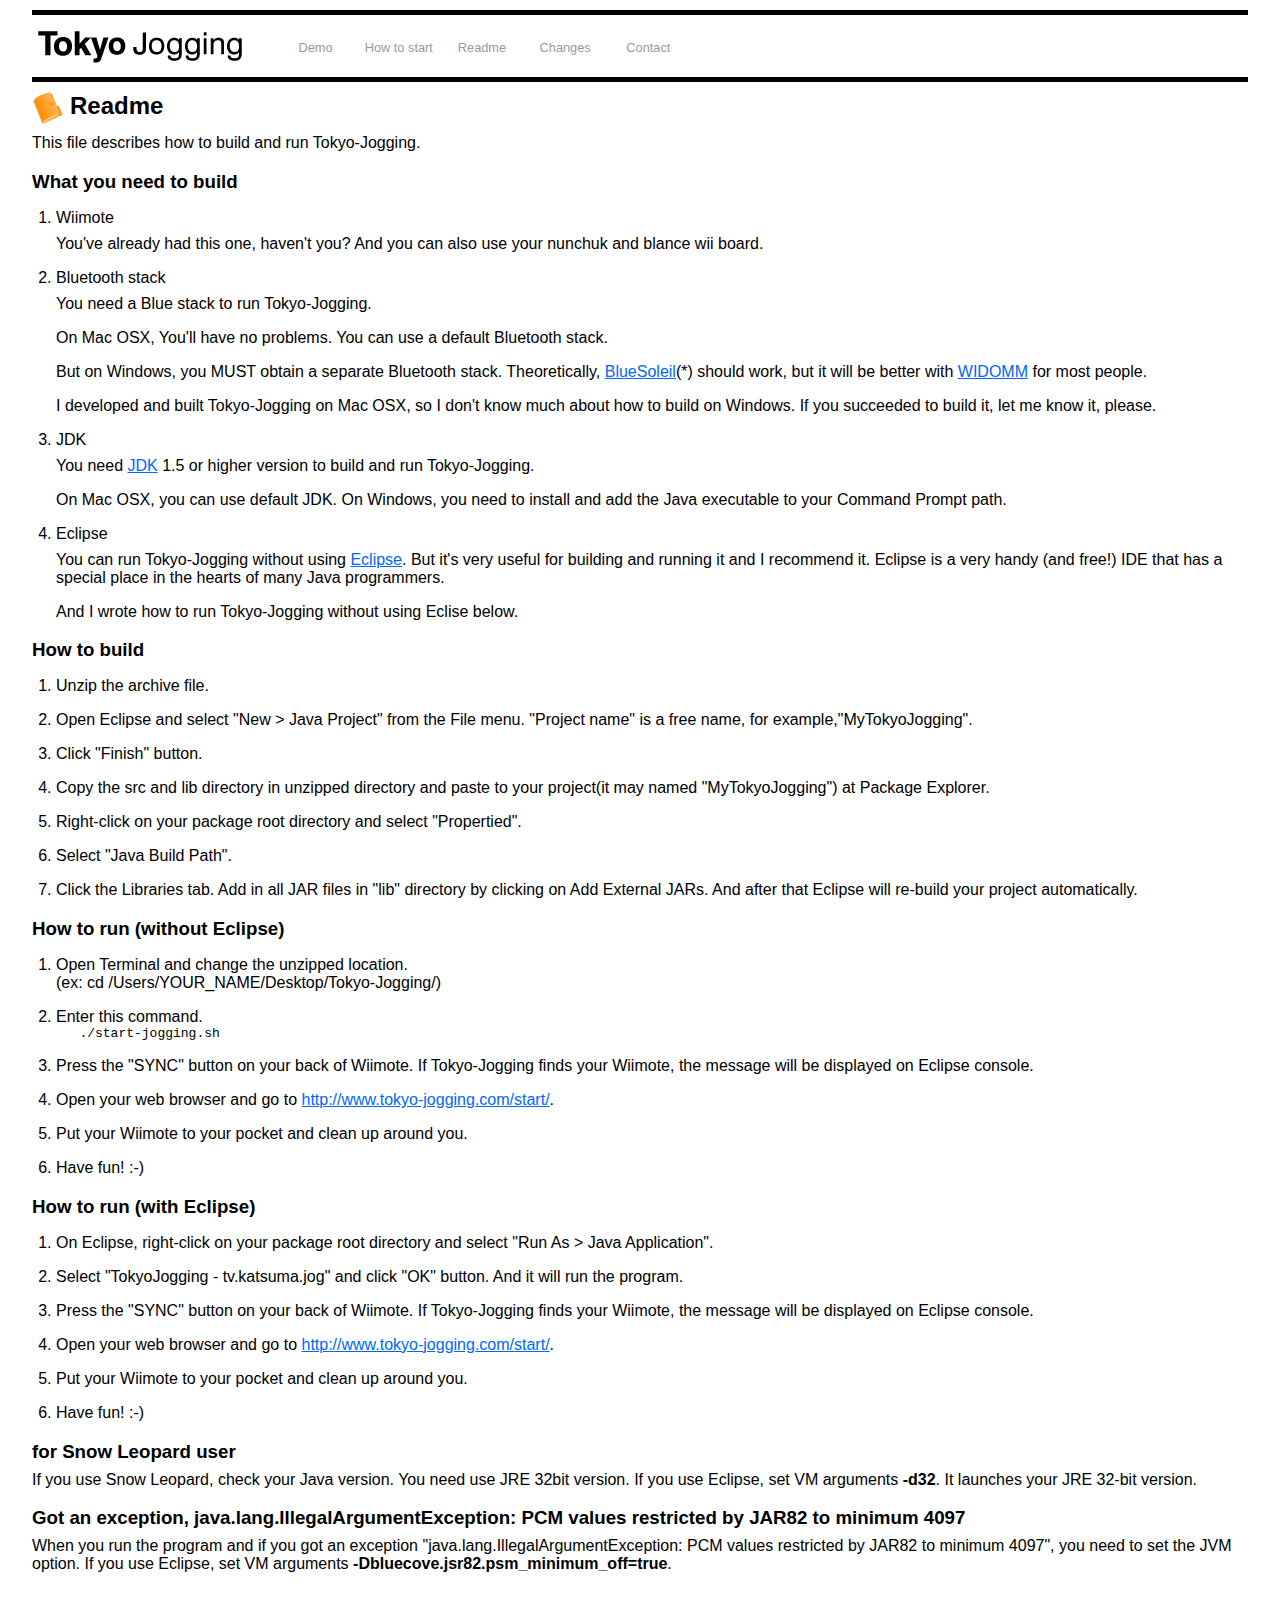
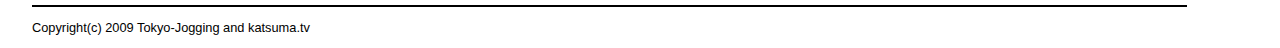
==== www/readme/index.html @ c6d5525a "move directory" ====
<!DOCTYPE HTML PUBLIC "-//W3C//DTD XHTML 4.01//EN" "http://www.w3.org/TR/html4/strict.dtd">
<html lang="en">
    <head>
        <meta http-equiv="Content-Type" content="text/html; charset=utf-8" />
        <meta name="keywords" content="Tokyo-Jogging, Wii, Wiimote, Balance Wii Board, Google street view" />
        <meta name="description" content="Tokyo-Jogging is a mashup project using wiimote and google street view." />
        <link rel="alternate" type="application/xml" href="http://www.tokyo-jogging.com/index.xml" title="RSS 2.0" />
        <link rel="stylesheet" type="text/css" href="../css/common.css?08090901" />
        <link rel="shortcut icon" type="image/x-icon" id="favicon" href="../favicon.ico" />
        <title>Readme : Tokyo-Jogging</title>
    </head>

    <body>

    <div id="wrapper">

        <!-- Header  -->
        <div id="header">
            <h1><a href="../"><span>Tokyo-Jogging</span></a></h1>
            <div id="menu">
                <ul>
                    <li><a href="../#demo">Demo</a></li>
                    <li><a href="../#howto">How to start</a></li>
                    <li><a href="../#readme">Readme</a></li>
                    <li><a href="../#changes">Changes</a></li>
                    <li><a href="../#contacts">Contact</a></li>
                </ul>
            </div>

        </div>


        <div class="cont">

            <h2 id="readme">Readme</h2>

            <p>This file describes how to build and run Tokyo-Jogging.</p>

            <h3> What you need to build</h3>


            <ol>
            <li>Wiimote</li>
            <p>You've already had this one, haven't you? And you can also use your nunchuk and blance wii board.</p>


            <li>Bluetooth stack</li>
            <p>You need a Blue stack to run Tokyo-Jogging.</p>

            <p>On Mac OSX, You'll have no problems.
            You can use a default Bluetooth stack. </p>

            <p>But on Windows, you MUST obtain a separate Bluetooth stack.
            Theoretically, <a href="http://www.bluesoleil.com/download/">BlueSoleil</a>(*) should work,
            but it will be better with <a href="http://www.broadcom.com/products/bluetooth_update.php">WIDOMM</a> for most people.</p>

            <p>I developed and built Tokyo-Jogging on Mac OSX,
            so I don't know much about how to build on Windows.
            If you succeeded to build it, let me know it, please. </p>


            <li>JDK</li>
            <p>You need <a href="http://java.sun.com/javase/downloads/index.jsp">JDK</a> 1.5 or higher version to build and run Tokyo-Jogging.</p>

            <p>On Mac OSX, you can use default JDK.
            On Windows, you need to install and add the Java executable
            to your Command Prompt path.</p>


            <li>Eclipse</li>

            <p>
            You can run Tokyo-Jogging without using <a href="http://www.eclipse.org/downloads/">Eclipse</a>.
            But it's very useful for building and running it and I recommend it.
            Eclipse is a very handy (and free!) IDE that has a special place
            in the hearts of many Java programmers.</p>

            <p>And I wrote how to run Tokyo-Jogging without using Eclise below.</p>

            </ol>


            <h3>How to build</h3>

            <ol>
            <li>Unzip the archive file.</li>

            <li>Open Eclipse and select "New > Java Project" from the File menu.
               "Project name" is a free name, for example,"MyTokyoJogging".</li>

            <li>Click "Finish" button.</li>

            <li>Copy the src and lib directory in unzipped directory
               and paste to your project(it may named "MyTokyoJogging") at Package Explorer.</li>

            <li>Right-click on your package root directory and select "Propertied".</li>

            <li>Select "Java Build Path".</li>

            <li>Click the Libraries tab. Add in all JAR files in "lib" directory by clicking on Add External JARs.
               And after that Eclipse will re-build your project automatically.</li>

            </ol>

            <h3>How to run (without Eclipse)</h3>
            <ol>
            <li>
            Open Terminal and change the unzipped location.<br />
               (ex: cd /Users/YOUR_NAME/Desktop/Tokyo-Jogging/)</li>

            <li>
            Enter this command.
            <pre>   ./start-jogging.sh</pre>
            </li>

            <li>Press the "SYNC" button on your back of Wiimote.
               If Tokyo-Jogging finds your Wiimote, the message will be displayed on Eclipse console.</li>


            <li>Open your web browser and go to <a href="http://www.tokyo-jogging.com/start/">http://www.tokyo-jogging.com/start/</a>.</li>


            <li>Put your Wiimote to your pocket and clean up around you.</li>


            <li>Have fun! :-)</li>

            </ol>





            <h3>How to run (with Eclipse)</h3>

            <ol>

            <li>On Eclipse, right-click on your package root directory and select "Run As > Java Application".</li>

            <li>Select "TokyoJogging - tv.katsuma.jog" and click "OK" button.
               And it will run the program.</li>

            <li>Press the "SYNC" button on your back of Wiimote.
               If Tokyo-Jogging finds your Wiimote, the message will be displayed on Eclipse console.</li>

            <li>Open your web browser and go to <a href="http://www.tokyo-jogging.com/start/">http://www.tokyo-jogging.com/start/</a>.</li>

            <li>Put your Wiimote to your pocket and clean up around you.</li>

            <li>Have fun! :-)</li>

            </ol>

            <h3>for Snow Leopard user</h3>
            <p>If you use Snow Leopard, check your Java version. You need use JRE 32bit version. If you use Eclipse, set VM arguments <strong>-d32</strong>. It launches your JRE 32-bit version.</p>


            <h3>Got an exception, java.lang.IllegalArgumentException: PCM values restricted by JAR82 to minimum 4097</h3>
            <p>When you run the program and if you got an exception "java.lang.IllegalArgumentException: PCM values restricted by JAR82 to minimum 4097", you need to set the JVM option. If you use Eclipse, set VM arguments <strong>-Dbluecove.jsr82.psm_minimum_off=true</strong>. </p>

            <script type="text/javascript"><!--
            google_ad_client = "pub-4582773532678917";
            /* 468x60_tokyo_jogging_08/09/30 */
            google_ad_slot = "9022390934";
            google_ad_width = 468;
            google_ad_height = 60;
            //-->
            </script>
            <script type="text/javascript"
            src="http://pagead2.googlesyndication.com/pagead/show_ads.js">
            </script>

        </div>

        <!-- Footer  -->
        <div id="footer">
            <p id="copyright">Copyright(c) 2009 Tokyo-Jogging and katsuma.tv</p>
        </div>

    </div>

<script type="text/javascript">
var gaJsHost = (("https:" == document.location.protocol) ? "https://ssl." : "http://www.");
document.write(unescape("%3Cscript src='" + gaJsHost + "google-analytics.com/ga.js' type='text/javascript'%3E%3C/script%3E"));
</script>
<script type="text/javascript">
var pageTracker = _gat._getTracker("UA-68351-10");
pageTracker._trackPageview();
</script>

    </body>
</html>
---- www/css/common.css ----
/*
 *
 * Styles for Tokyo-Jogging.com
 * Copyright(c) tokyo-jogging.com and katsuma.tv
 *
 */

*{
    margin:0; padding:0;
}
body{
    font-family:"frutiger linotype","lucida grande",helvetica,arial,sans-serif;
    text-align : center;
}

a{
    color : #0066FF;
}

p{
    margin : 0 0 1em 0;
}

ul{
    margin : 0 0 0 1em;
}
ol{
    margin : 0 0 0 1.5em;
}
ol>li{
    margin : 1em 0 0 0;
}
img{
    border : none;
}
object, embed{
    clear : both;
    margin : 10px auto;
}
iframe{
    clear : both;
}

hr{
        border : 2px solid #DDD;
        width : 100%;
        clear : both;
        margin : 1.5em 0;
}

address{
    display : inline;
}

/* Header */
div#wrapper{
    width : 95%;
    margin : 0 auto;
    text-align  : left;
}
div#header{
    border-bottom:5px solid #000000;
    border-top:5px solid #000000;
    height:57px;
    margin:10px auto;
    padding:5px 0 0;
}

h1{
    background : url(../images/logo-tokyo-jogging.png) no-repeat;
    width : 222px;
    height : 44px;
    float : left;
}
    h1 span{
        display : none;
    }
    h1 a{
        display : block;
        width : 222px;
        height : 44px;
    }

h3 {
    margin : 1em 0 0 0;
}

p#title-caption{
    margin : 0 0 10px 0;
    clear : both;
    font-size:0.7em;
}

div#concept{
    margin : 2em auto;
}


/* Menu */
div#menu{
    margin :  0 0 0px 0;
    float : left;
    width : 30em;
}
    div#menu ul {
        width : 30em;
        padding : 0;
        margin : 20px 0 0 20px;
    }
    div#menu ul li{
        list-style-type: none;
        float : left;
        display: block;
        width : 0px;
        text-align : center;
        width : 6.5em;
        font-size : 0.8em;
    }
    div#menu ul li a{
        color : #999;
        text-decoration : none;
    }
    div#menu ul li a:hover{
        color : #666;
        text-decoration : underline;
    }



/* Contents */

div.cont{
    margin : 0 0 2em 0;
    clear : both;
}


div.cont h2{
    padding-left : 38px;
    min-height : 34px;
}
    h2#demo{
        background : url(../images/film.png) no-repeat;
    }
    h2#howto{
        background : url(../images/shoe.png) no-repeat;
    }
    h2#readme{
        background : url(../images/folder.png) no-repeat;
    }
    h2#changes{
        background : url(../images/cal.png) no-repeat;
    }
    h2#contact{
        background : url(../images/mail.png) no-repeat;
    }

div.cont p,
div.cont ul,
div.cont address{
    margin-top:0.5em;
}
div.main-cont{
    clear : both;
    float : left;
    width : 49%;
    text-align : left;
}

div.sub-cont{
    float : right;
    width : 49%;
    text-align : left;
}


/* Footer */

p#copyright{
    border-top : 2px solid #000;
    padding : 1em 0;
    margin : 0 auto;
    width : 95%;
    clear : both;
    float : left;
    font-size : 0.8em;
}
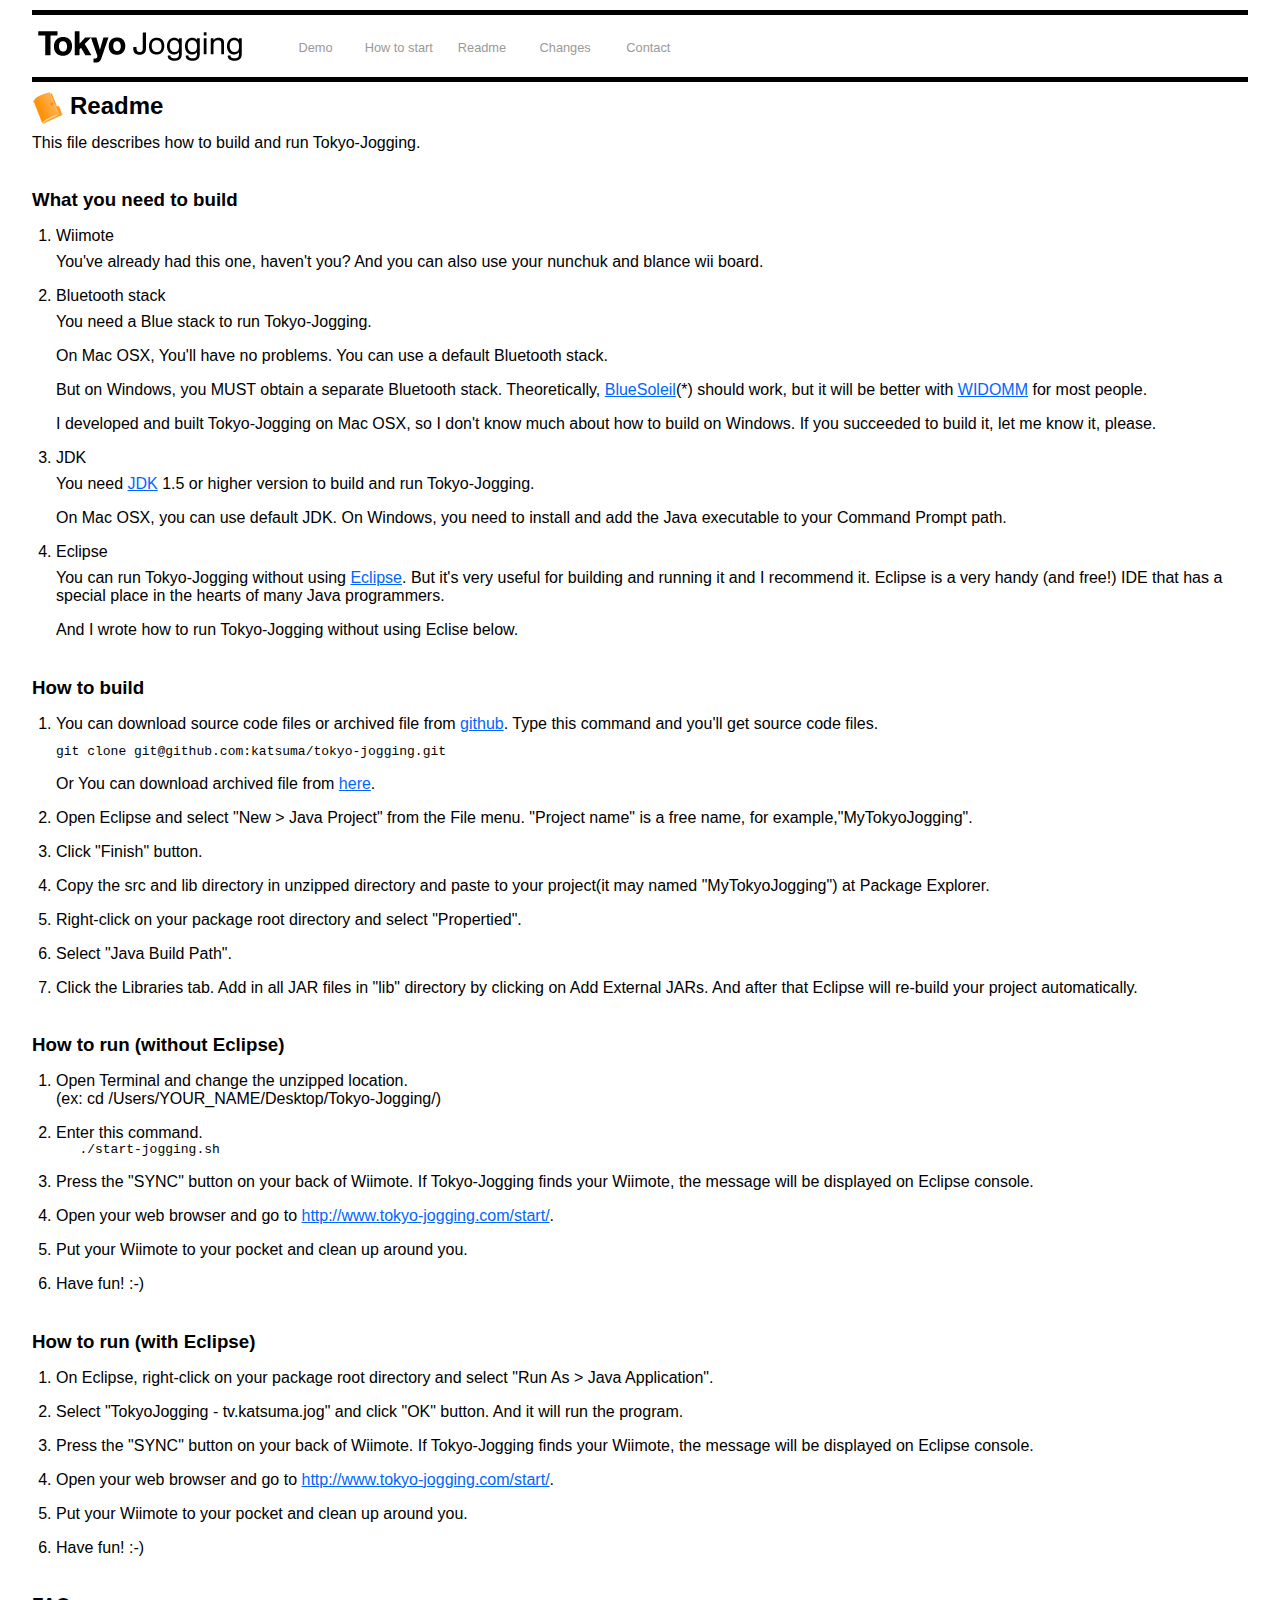
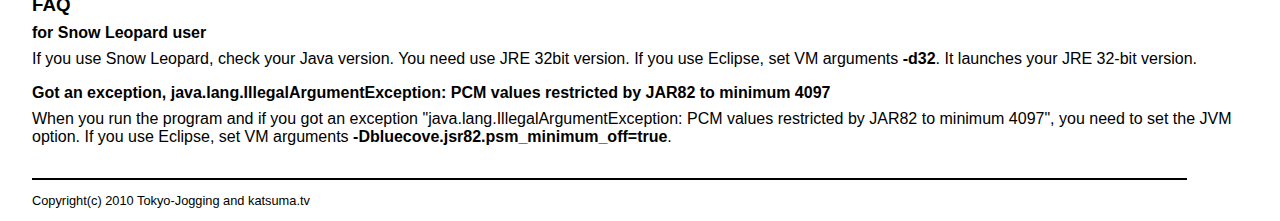
==== commit d119f4b5: "update the code repositry information" ====
--- a/www/readme/index.html
+++ b/www/readme/index.html
@@ -83,7 +83,11 @@
             <h3>How to build</h3>
 
             <ol>
-            <li>Unzip the archive file.</li>
+            <li>You can download source code files or archived file from <a href="http://github.com/katsuma/tokyo-jogging">github</a>.
+              Type this command and you'll get source code files.
+              <p><code>git clone git@github.com:katsuma/tokyo-jogging.git</code></p>
+              Or You can download archived file from <a href="http://github.com/katsuma/tokyo-jogging/downloads">here</a>.
+              </li>
 
             <li>Open Eclipse and select "New > Java Project" from the File menu.
                "Project name" is a free name, for example,"MyTokyoJogging".</li>
@@ -151,11 +155,13 @@
 
             </ol>
 
-            <h3>for Snow Leopard user</h3>
+            <h3>FAQ</h3>
+
+            <h4>for Snow Leopard user</h4>
             <p>If you use Snow Leopard, check your Java version. You need use JRE 32bit version. If you use Eclipse, set VM arguments <strong>-d32</strong>. It launches your JRE 32-bit version.</p>
 
 
-            <h3>Got an exception, java.lang.IllegalArgumentException: PCM values restricted by JAR82 to minimum 4097</h3>
+            <h4>Got an exception, java.lang.IllegalArgumentException: PCM values restricted by JAR82 to minimum 4097</h4>
             <p>When you run the program and if you got an exception "java.lang.IllegalArgumentException: PCM values restricted by JAR82 to minimum 4097", you need to set the JVM option. If you use Eclipse, set VM arguments <strong>-Dbluecove.jsr82.psm_minimum_off=true</strong>. </p>
 
             <script type="text/javascript"><!--
@@ -174,7 +180,7 @@
 
         <!-- Footer  -->
         <div id="footer">
-            <p id="copyright">Copyright(c) 2009 Tokyo-Jogging and katsuma.tv</p>
+            <p id="copyright">Copyright(c) 2010 Tokyo-Jogging and katsuma.tv</p>
         </div>
 
     </div>
--- a/www/css/common.css
+++ b/www/css/common.css
@@ -82,7 +82,11 @@
     }
 
 h3 {
-    margin : 1em 0 0 0;
+    margin : 2em 0 0 0;
+}
+
+h4 {
+    margin : 0.5em 0 0 0;
 }
 
 p#title-caption{
